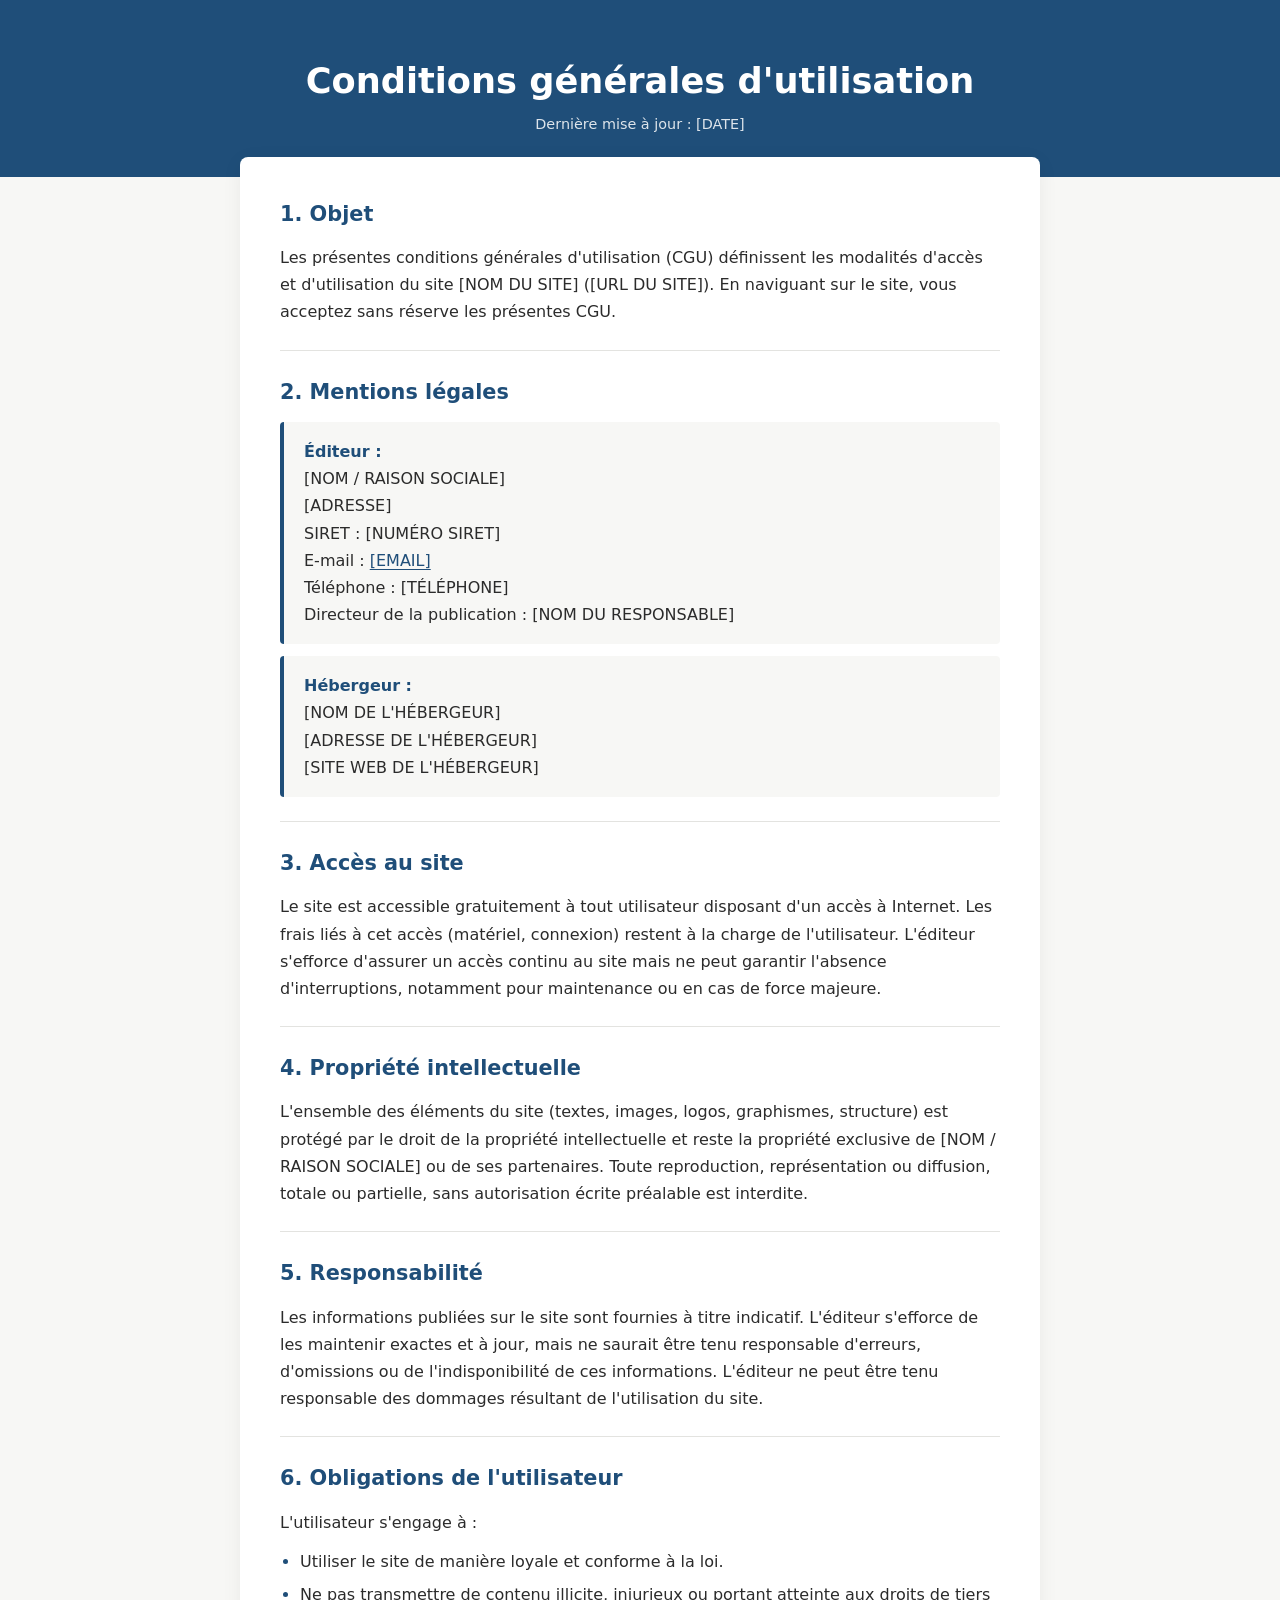
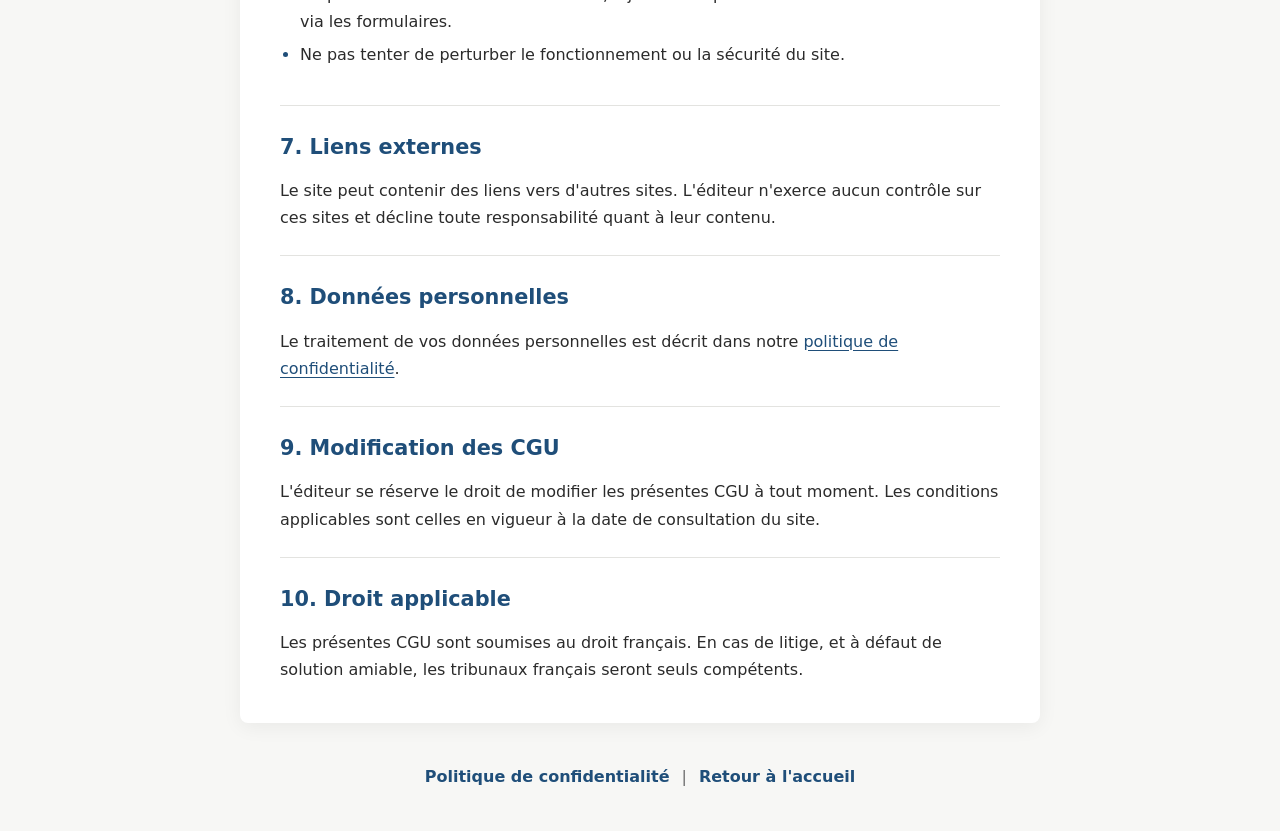
==== conditions-utilisation.html @ e8e77d2a "amelioration site web" ====
<!DOCTYPE html>
<html lang="fr">
<head>
<meta charset="UTF-8">
<meta name="viewport" content="width=device-width, initial-scale=1.0">
<title>Conditions d'utilisation - [NOM DU SITE]</title>
<link rel="stylesheet" href="politique-et-conditions.css">
</head>
<body class="legal-page">

<header class="legal-header">
<h1 class="legal-title">Conditions générales d'utilisation</h1>
<p class="legal-date">Dernière mise à jour : [DATE]</p>
</header>

<main class="legal-content">

<section class="legal-section">
<h2 class="legal-section__title">1. Objet</h2>
<p class="legal-text">
Les présentes conditions générales d'utilisation (CGU) définissent les modalités d'accès et d'utilisation du site [NOM DU SITE] ([URL DU SITE]). En naviguant sur le site, vous acceptez sans réserve les présentes CGU.
</p>
</section>

<section class="legal-section">
<h2 class="legal-section__title">2. Mentions légales</h2>
<p class="legal-text legal-text--info">
<strong class="legal-label">Éditeur :</strong><br>
[NOM / RAISON SOCIALE]<br>
[ADRESSE]<br>
SIRET : [NUMÉRO SIRET]<br>
E-mail : <a class="legal-link" href="mailto:[EMAIL]">[EMAIL]</a><br>
Téléphone : [TÉLÉPHONE]<br>
Directeur de la publication : [NOM DU RESPONSABLE]
</p>
<p class="legal-text legal-text--info">
<strong class="legal-label">Hébergeur :</strong><br>
[NOM DE L'HÉBERGEUR]<br>
[ADRESSE DE L'HÉBERGEUR]<br>
[SITE WEB DE L'HÉBERGEUR]
</p>
</section>

<section class="legal-section">
<h2 class="legal-section__title">3. Accès au site</h2>
<p class="legal-text">
Le site est accessible gratuitement à tout utilisateur disposant d'un accès à Internet. Les frais liés à cet accès (matériel, connexion) restent à la charge de l'utilisateur. L'éditeur s'efforce d'assurer un accès continu au site mais ne peut garantir l'absence d'interruptions, notamment pour maintenance ou en cas de force majeure.
</p>
</section>

<section class="legal-section">
<h2 class="legal-section__title">4. Propriété intellectuelle</h2>
<p class="legal-text">
L'ensemble des éléments du site (textes, images, logos, graphismes, structure) est protégé par le droit de la propriété intellectuelle et reste la propriété exclusive de [NOM / RAISON SOCIALE] ou de ses partenaires. Toute reproduction, représentation ou diffusion, totale ou partielle, sans autorisation écrite préalable est interdite.
</p>
</section>

<section class="legal-section">
<h2 class="legal-section__title">5. Responsabilité</h2>
<p class="legal-text">
Les informations publiées sur le site sont fournies à titre indicatif. L'éditeur s'efforce de les maintenir exactes et à jour, mais ne saurait être tenu responsable d'erreurs, d'omissions ou de l'indisponibilité de ces informations. L'éditeur ne peut être tenu responsable des dommages résultant de l'utilisation du site.
</p>
</section>

<section class="legal-section">
<h2 class="legal-section__title">6. Obligations de l'utilisateur</h2>
<p class="legal-text">L'utilisateur s'engage à :</p>
<ul class="legal-list">
<li class="legal-list__item">Utiliser le site de manière loyale et conforme à la loi.</li>
<li class="legal-list__item">Ne pas transmettre de contenu illicite, injurieux ou portant atteinte aux droits de tiers via les formulaires.</li>
<li class="legal-list__item">Ne pas tenter de perturber le fonctionnement ou la sécurité du site.</li>
</ul>
</section>

<section class="legal-section">
<h2 class="legal-section__title">7. Liens externes</h2>
<p class="legal-text">
Le site peut contenir des liens vers d'autres sites. L'éditeur n'exerce aucun contrôle sur ces sites et décline toute responsabilité quant à leur contenu.
</p>
</section>

<section class="legal-section">
<h2 class="legal-section__title">8. Données personnelles</h2>
<p class="legal-text">
Le traitement de vos données personnelles est décrit dans notre <a class="legal-link" href="politique-de-confidentialite.html">politique de confidentialité</a>.
</p>
</section>

<section class="legal-section">
<h2 class="legal-section__title">9. Modification des CGU</h2>
<p class="legal-text">
L'éditeur se réserve le droit de modifier les présentes CGU à tout moment. Les conditions applicables sont celles en vigueur à la date de consultation du site.
</p>
</section>

<section class="legal-section">
<h2 class="legal-section__title">10. Droit applicable</h2>
<p class="legal-text">
Les présentes CGU sont soumises au droit français. En cas de litige, et à défaut de solution amiable, les tribunaux français seront seuls compétents.
</p>
</section>

</main>

<footer class="legal-footer">
<nav class="legal-nav">
<a class="legal-nav__link" href="politique-de-confidentialite.html">Politique de confidentialité</a>
<span class="legal-nav__separator">|</span>
<a class="legal-nav__link" href="index.html">Retour à l'accueil</a>
</nav>
</footer>

</body>
</html>
---- politique-et-conditions.css ----
/* ===== Variables (à adapter aux couleurs du client) ===== */
:root {
  --color-bg: #f7f7f5;
  --color-surface: #ffffff;
  --color-text: #2b2b2b;
  --color-muted: #6b6b6b;
  --color-primary: #1f4e79;
  --color-primary-hover: #163a5a;
  --color-border: #e3e3e0;
  --font-main: system-ui, -apple-system, "Segoe UI", Roboto, Arial, sans-serif;
  --max-width: 800px;
  --radius: 8px;
}

/* ===== Base ===== */
*,
*::before,
*::after {
  box-sizing: border-box;
}

.legal-page {
  margin: 0;
  background: var(--color-bg);
  color: var(--color-text);
  font-family: var(--font-main);
  font-size: 16px;
  line-height: 1.7;
}

/* ===== En-tête ===== */
.legal-header {
  background: var(--color-primary);
  color: #ffffff;
  text-align: center;
  padding: 60px 20px 40px;
}

.legal-title {
  margin: 0 0 10px;
  font-size: 2.2rem;
  line-height: 1.2;
}

.legal-date {
  margin: 0;
  font-size: 0.9rem;
  opacity: 0.85;
}

/* ===== Contenu ===== */
.legal-content {
  max-width: var(--max-width);
  margin: -20px auto 40px;
  padding: 40px;
  background: var(--color-surface);
  border-radius: var(--radius);
  box-shadow: 0 4px 20px rgba(0, 0, 0, 0.06);
}

.legal-section {
  padding: 24px 0;
  border-bottom: 1px solid var(--color-border);
}

.legal-section:first-child {
  padding-top: 0;
}

.legal-section:last-child {
  border-bottom: none;
  padding-bottom: 0;
}

.legal-section__title {
  margin: 0 0 12px;
  font-size: 1.3rem;
  color: var(--color-primary);
}

.legal-text {
  margin: 0 0 12px;
}

.legal-text:last-child {
  margin-bottom: 0;
}

/* Bloc coordonnées (éditeur, hébergeur...) */
.legal-text--info {
  padding: 16px 20px;
  background: var(--color-bg);
  border-left: 4px solid var(--color-primary);
  border-radius: 4px;
}

.legal-label {
  color: var(--color-primary);
}

/* ===== Listes ===== */
.legal-list {
  margin: 0 0 12px;
  padding-left: 20px;
}

.legal-list__item {
  margin-bottom: 6px;
}

.legal-list__item::marker {
  color: var(--color-primary);
}

/* ===== Liens ===== */
.legal-link {
  color: var(--color-primary);
  text-decoration: underline;
  text-underline-offset: 3px;
  word-break: break-word;
}

.legal-link:hover {
  color: var(--color-primary-hover);
}

/* ===== Pied de page ===== */
.legal-footer {
  text-align: center;
  padding: 0 20px 40px;
}

.legal-nav {
  display: flex;
  justify-content: center;
  flex-wrap: wrap;
  gap: 12px;
}

.legal-nav__link {
  color: var(--color-primary);
  text-decoration: none;
  font-weight: 600;
}

.legal-nav__link:hover {
  text-decoration: underline;
}

.legal-nav__separator {
  color: var(--color-muted);
}

/* ===== Mobile ===== */
@media (max-width: 600px) {
  .legal-header {
    padding: 40px 16px 30px;
  }

  .legal-title {
    font-size: 1.6rem;
  }

  .legal-content {
    margin: 0 0 30px;
    padding: 24px 16px;
    border-radius: 0;
    box-shadow: none;
  }

  .legal-section__title {
    font-size: 1.15rem;
  }
}
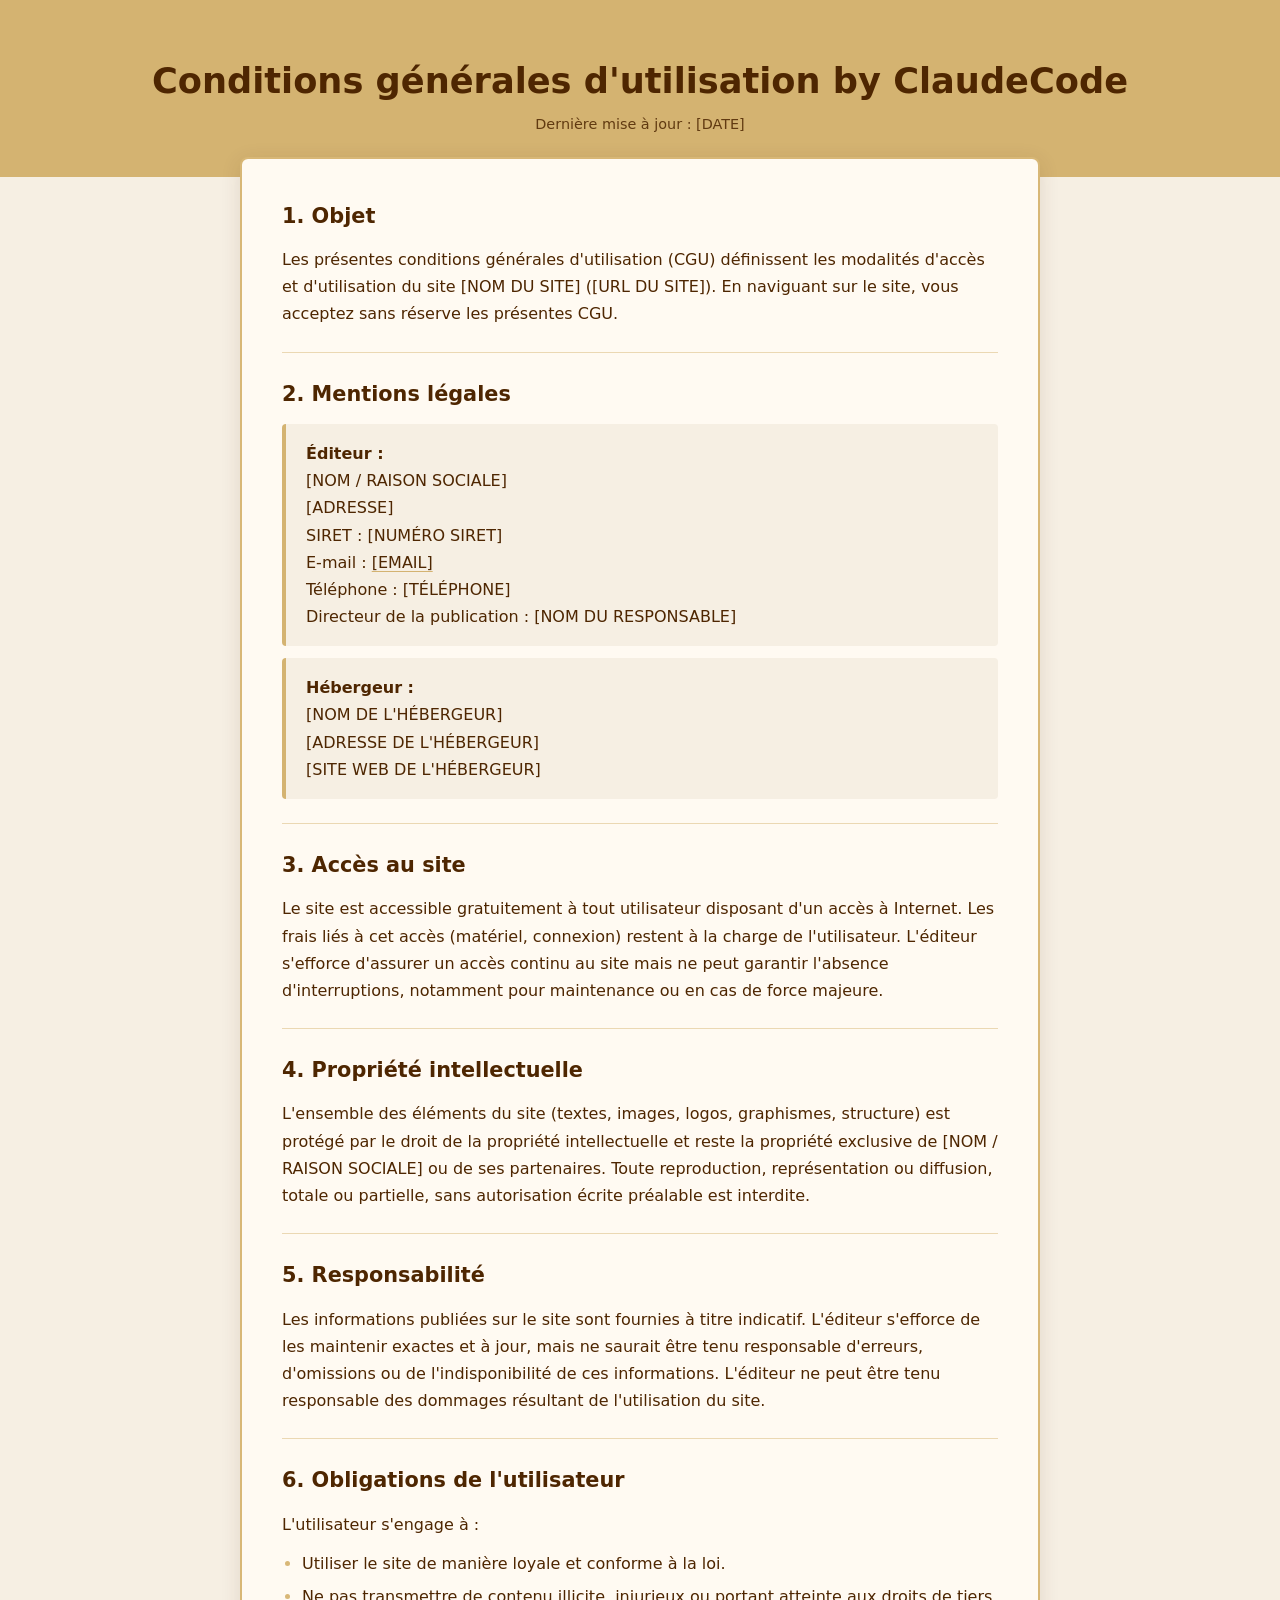
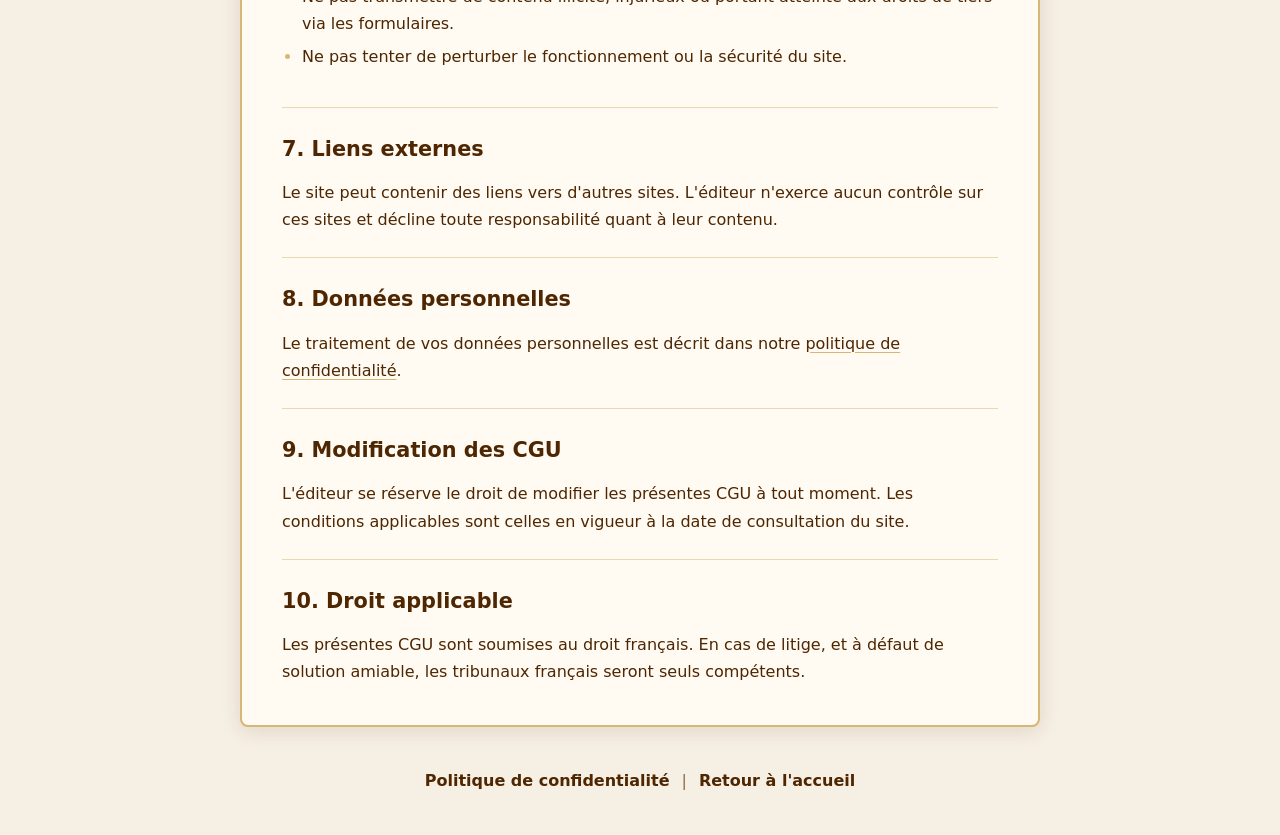
==== commit b25be675: "modification du 16 oct" ====
--- a/conditions-utilisation.html
+++ b/conditions-utilisation.html
@@ -9,7 +9,7 @@
 <body class="legal-page">
 
 <header class="legal-header">
-<h1 class="legal-title">Conditions générales d'utilisation</h1>
+<h1 class="legal-title">Conditions générales d'utilisation by ClaudeCode</h1>
 <p class="legal-date">Dernière mise à jour : [DATE]</p>
 </header>
 
--- a/politique-et-conditions.css
+++ b/politique-et-conditions.css
@@ -1,15 +1,16 @@
-/* ===== Variables (à adapter aux couleurs du client) ===== */
+/* ===== Variables ===== */
 :root {
-  --color-bg: #f7f7f5;
-  --color-surface: #ffffff;
-  --color-text: #2b2b2b;
-  --color-muted: #6b6b6b;
-  --color-primary: #1f4e79;
-  --color-primary-hover: #163a5a;
-  --color-border: #e3e3e0;
-  --font-main: system-ui, -apple-system, "Segoe UI", Roboto, Arial, sans-serif;
-  --max-width: 800px;
-  --radius: 8px;
+  --couleur-brun: #4e260170;
+  --couleur-brun-clair: #c29233a4;
+  --couleur-texte: #4e2601;
+  --arrondi: 0.5rem;
+
+  --couleur-fond: #f6efe3;
+  --couleur-surface: #fffaf2;
+  --couleur-attenuee: #8a6a4a;
+  --couleur-bordure: #c2923355;
+  --police: system-ui, -apple-system, "Segoe UI", Roboto, Arial, sans-serif;
+  --largeur-max: 50rem;
 }
 
 /* ===== Base ===== */
@@ -21,23 +22,24 @@
 
 .legal-page {
   margin: 0;
-  background: var(--color-bg);
-  color: var(--color-text);
-  font-family: var(--font-main);
-  font-size: 16px;
+  background: var(--couleur-fond);
+  color: var(--couleur-texte);
+  font-family: var(--police);
+  font-size: 1rem;
   line-height: 1.7;
+  overflow-wrap: break-word;
 }
 
 /* ===== En-tête ===== */
 .legal-header {
-  background: var(--color-primary);
-  color: #ffffff;
+  background: var(--couleur-brun-clair);
+  color: var(--couleur-texte);
   text-align: center;
-  padding: 60px 20px 40px;
+  padding: 3.75rem 1.25rem 2.5rem;
 }
 
 .legal-title {
-  margin: 0 0 10px;
+  margin: 0 0 0.625rem;
   font-size: 2.2rem;
   line-height: 1.2;
 }
@@ -50,17 +52,18 @@
 
 /* ===== Contenu ===== */
 .legal-content {
-  max-width: var(--max-width);
-  margin: -20px auto 40px;
-  padding: 40px;
-  background: var(--color-surface);
-  border-radius: var(--radius);
-  box-shadow: 0 4px 20px rgba(0, 0, 0, 0.06);
+  max-width: var(--largeur-max);
+  margin: -1.25rem auto 2.5rem;
+  padding: 2.5rem;
+  background: var(--couleur-surface);
+  border: 0.125rem solid var(--couleur-brun-clair);
+  border-radius: var(--arrondi);
+  box-shadow: 0 0.25rem 1.25rem rgba(78, 38, 1, 0.12);
 }
 
 .legal-section {
-  padding: 24px 0;
-  border-bottom: 1px solid var(--color-border);
+  padding: 1.5rem 0;
+  border-bottom: 0.0625rem solid var(--couleur-bordure);
 }
 
 .legal-section:first-child {
@@ -73,13 +76,13 @@
 }
 
 .legal-section__title {
-  margin: 0 0 12px;
+  margin: 0 0 0.75rem;
   font-size: 1.3rem;
-  color: var(--color-primary);
+  color: var(--couleur-texte);
 }
 
 .legal-text {
-  margin: 0 0 12px;
+  margin: 0 0 0.75rem;
 }
 
 .legal-text:last-child {
@@ -88,73 +91,76 @@
 
 /* Bloc coordonnées (éditeur, hébergeur...) */
 .legal-text--info {
-  padding: 16px 20px;
-  background: var(--color-bg);
-  border-left: 4px solid var(--color-primary);
-  border-radius: 4px;
+  padding: 1rem 1.25rem;
+  background: var(--couleur-fond);
+  border-left: 0.25rem solid var(--couleur-brun-clair);
+  border-radius: 0.25rem;
 }
 
 .legal-label {
-  color: var(--color-primary);
+  color: var(--couleur-texte);
+  font-weight: bold;
 }
 
 /* ===== Listes ===== */
 .legal-list {
-  margin: 0 0 12px;
-  padding-left: 20px;
+  margin: 0 0 0.75rem;
+  padding-left: 1.25rem;
 }
 
 .legal-list__item {
-  margin-bottom: 6px;
+  margin-bottom: 0.375rem;
 }
 
 .legal-list__item::marker {
-  color: var(--color-primary);
+  color: var(--couleur-brun-clair);
 }
 
 /* ===== Liens ===== */
 .legal-link {
-  color: var(--color-primary);
+  color: var(--couleur-texte);
   text-decoration: underline;
-  text-underline-offset: 3px;
+  text-decoration-color: var(--couleur-brun-clair);
+  text-underline-offset: 0.1875rem;
   word-break: break-word;
 }
 
 .legal-link:hover {
-  color: var(--color-primary-hover);
+  color: var(--couleur-attenuee);
 }
 
 /* ===== Pied de page ===== */
 .legal-footer {
   text-align: center;
-  padding: 0 20px 40px;
+  padding: 0 1.25rem 2.5rem;
 }
 
 .legal-nav {
   display: flex;
   justify-content: center;
   flex-wrap: wrap;
-  gap: 12px;
+  gap: 0.75rem;
 }
 
 .legal-nav__link {
-  color: var(--color-primary);
+  color: var(--couleur-texte);
   text-decoration: none;
   font-weight: 600;
 }
 
 .legal-nav__link:hover {
   text-decoration: underline;
+  text-decoration-color: var(--couleur-brun-clair);
 }
 
 .legal-nav__separator {
-  color: var(--color-muted);
+  color: var(--couleur-attenuee);
 }
 
 /* ===== Mobile ===== */
 @media (max-width: 600px) {
   .legal-header {
-    padding: 40px 16px 30px;
+    padding: 2.5rem 1rem 1.875rem;
   }
 
   .legal-title {
@@ -162,9 +168,11 @@
   }
 
   .legal-content {
-    margin: 0 0 30px;
-    padding: 24px 16px;
+    margin: 0 0 1.875rem;
+    padding: 1.5rem 1rem;
     border-radius: 0;
+    border-left: none;
+    border-right: none;
     box-shadow: none;
   }
 
